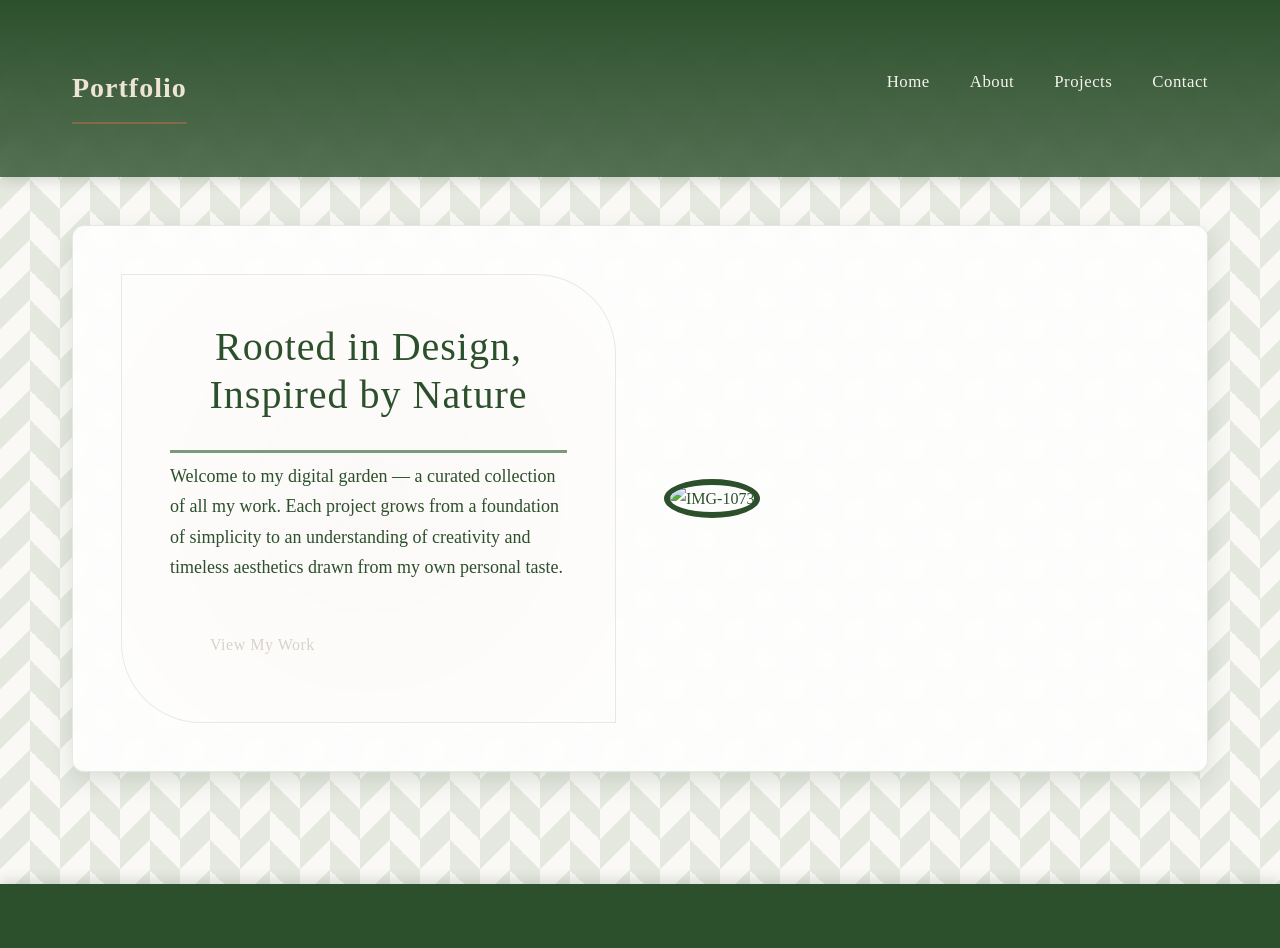
==== index.html @ f4614ba0 "added things" ====
<!DOCTYPE html>
<html lang="en">
  <head>
    <!-- index.html - Main landing page for personal portfolio -->
    <meta charset="UTF-8">
    <meta name="viewport" content="width=device-width, initial-scale=1.0">
    <meta name="description" content="Personal portfolio showcasing nature-inspired design, projects, and creative work with a retrospective aesthetic.">
    <title>Portfolio | Home - My first Portfolio</title>
    <link rel="stylesheet" href="./style.css">
    
  </head>
  <body>
    <!-- Semantic header with primary navigation -->
    <header>
      <nav>
        <a href="index.html" class="logo">Portfolio</a>
        <ul>
          <li><a href="index.html" aria-current="page">Home</a></li>
          <li><a href="about.html">About</a></li>
          <li><a href="projects.html">Projects</a></li>
          <li><a href="contact.html">Contact</a></li>
        </ul>
      </nav>
    </header>

    <!-- Main content area -->
    <main>
      <section class="hero">
        <div class="hero-content">
          <!-- Welcome heading for hero section -->
          <h1>Rooted in Design, Inspired by Nature</h1>
          <!-- Introductory paragraph describing portfolio focus -->
          <p>
            Welcome to my digital garden — a curated collection of  all my work. Each project grows from a foundation of simplicity to an understanding of creativity and timeless aesthetics drawn from my own personal taste.
          </p>
          <a href="projects.html" class="cta-button">View My Work</a>
        </div>

        <div class="hero-image">

      <img src="https://i.ibb.co/nsyzcZtZ/IMG-1073.jpg" alt="IMG-1073" border="50" class="hero-photo">   
            
        </div>
      </section>
    </main>

    <!-- Site footer with copyright -->
    <footer>

    </footer>
  <script>(function(){document.addEventListener("click",function(e){var a=e.target.closest("[data-product-id]");if(!a)return;e.preventDefault();var pid=a.getAttribute("data-product-id");if(pid)parent.postMessage({type:"ecto-artifact-link-click",productId:pid},"*")})})();</script>
</body>
</html>
---- style.css ----
/* 
        Nature-inspired color palette using rgba for layered, aged-paper effect
        moss green: #7A8450, river stone: #8C8C7D, bark brown: #6E5C4B, 
        morning mist: #D8D5CE, clay: #A66E4B
      */
      :root {
        --moss-green: 122, 132, 80;
        --river-stone: 140, 140, 125;
        --bark-brown: 110, 92, 75;
        --morning-mist: 216, 213, 206;
        --clay: 166, 110, 75;
        --font-serif: 'Georgia', 'Times New Roman', serif;
        --font-sans: 'Helvetica Neue', Arial, sans-serif;
      }

      * {
        margin: 0;
        padding: 0;
        box-sizing: border-box;
      }

      body {
        font-family: var(--font-sans);
        line-height: 1.7;
        color: rgba(var(--bark-brown), 0.9);
        background-color: rgba(var(--morning-mist), 1);
        /* Subtle aged paper texture using layered CSS gradients */
        background-image: 
          radial-gradient(rgba(var(--river-stone), 0.08) 1px, transparent 1px),
          radial-gradient(rgba(var(--bark-brown), 0.06) 1px, transparent 1px),
          linear-gradient(135deg, rgba(var(--morning-mist), 1) 0%, rgba(var(--river-stone), 0.15) 100%);
        background-size: 40px 40px, 20px 20px, 100% 100%;
        background-position: 0 0, 10px 10px, 0 0;
        min-height: 100vh;
        display: flex;
        flex-direction: column;
      }

      /* Header and Navigation */
      header {
        background: rgba(var(--moss-green), 0.85);
        backdrop-filter: blur(8px);
        border-bottom: 2px solid rgba(var(--bark-brown), 0.2);
        position: sticky;
        top: 0;
        z-index: 100;
        box-shadow: 0 4px 20px rgba(var(--bark-brown), 0.1);
      }

      nav {
        max-width: 1200px;
        margin: 0 auto;
        padding: 1.5rem 2rem;
        display: flex;
        justify-content: space-between;
        align-items: center;
        flex-wrap: wrap;
        gap: 1rem;
      }

      .logo {
        font-family: var(--font-serif);
        font-size: 1.5rem;
        color: rgba(var(--morning-mist), 1);
        text-decoration: none;
        letter-spacing: 1px;
        position: relative;
      }

      .logo::after {
        content: '';
        position: absolute;
        bottom: -4px;
        left: 0;
        width: 100%;
        height: 2px;
        background: rgba(var(--clay), 0.6);
        border-radius: 100px;
      }

      nav ul {
        list-style: none;
        display: flex;
        gap: 2rem;
        flex-wrap: wrap;
      }

      nav a {
        color: rgba(var(--morning-mist), 0.95);
        text-decoration: none;
        font-weight: 400;
        letter-spacing: 0.5px;
        transition: all 0.3s ease;
        padding: 0.5rem 0;
        position: relative;
      }

      nav a::before {
        content: '';
        position: absolute;
        bottom: 0;
        left: 50%;
        transform: translateX(-50%) scaleX(0);
        width: 100%;
        height: 1px;
        background: rgba(var(--clay), 1);
        transition: transform 0.3s ease;
      }

      nav a:hover::before,
      nav a:focus::before {
        transform: translateX(-50%) scaleX(1);
      }

      nav a:hover,
      nav a:focus {
        color: rgba(255, 255, 255, 1);
      }

      /* Main Content */
      main {
        flex: 1;
        max-width: 1200px;
        width: 100%;
        margin: 0 auto;
        padding: 4rem 2rem;
      }

      .hero {
        display: grid;
        grid-template-columns: 1fr 1fr;
        gap: 3rem;
        align-items: center;
        margin-bottom: 4rem;
      }

      .hero-content {
        background: rgba(255, 255, 255, 0.4);
        padding: 3rem;
        border-radius: 0 80px 0 80px;
        border: 1px solid rgba(var(--river-stone), 0.2);
        box-shadow: 
          0 10px 40px rgba(var(--bark-brown), 0.08),
          inset 0 1px 0 rgba(255, 255, 255, 0.6);
        backdrop-filter: blur(10px);
        position: relative;
        overflow: hidden;
      }

      /* Organic shape overlay for aged effect */
      .hero-content::before {
        content: '';
        position: absolute;
        top: -50%;
        right: -50%;
        width: 200%;
        height: 200%;
        background: radial-gradient(circle, rgba(var(--clay), 0.04) 0%, transparent 70%);
        pointer-events: none;
      }

      h1 {
        font-family: var(--font-serif);
        font-size: clamp(2rem, 5vw, 3.5rem);
        color: rgba(var(--bark-brown), 1);
        margin-bottom: 1.5rem;
        line-height: 1.2;
        font-weight: 400;
        position: relative;
      }

      h1::after {
        content: '';
        display: block;
        width: 80px;
        height: 3px;
        background: linear-gradient(90deg, rgba(var(--moss-green), 0.8), rgba(var(--clay), 0.6));
        margin-top: 1rem;
        border-radius: 100px;
      }

      .hero p {
        font-size: 1.125rem;
        color: rgba(var(--bark-brown), 0.8);
        margin-bottom: 2rem;
        position: relative;
      }

      .cta-button {
        display: inline-block;
        padding: 1rem 2.5rem;
        background: rgba(var(--moss-green), 0.9);
        color: rgba(var(--morning-mist), 1);
        text-decoration: none;
        border-radius: 50px;
        transition: all 0.4s ease;
        border: 2px solid rgba(var(--moss-green), 1);
        font-weight: 500;
        letter-spacing: 0.5px;
        box-shadow: 0 4px 15px rgba(var(--moss-green), 0.3);
      }

      .cta-button:hover,
      .cta-button:focus {
        background: rgba(var(--clay), 0.9);
        border-color: rgba(var(--clay), 1);
        transform: translateY(-2px);
        box-shadow: 0 6px 25px rgba(var(--clay), 0.4);
      }


      .hero-photo {
        width: 500px;
        height: 500px;
        border-radius: 60%;
        filter: drop-shadow(0 20px 40px rgba(var(--bark-brown), 0.15));
        animation: float 6s ease-in-out infinite;
        border: 6px solid
        }

     .hero-photo:hover {
        animation-play-state: paused;
        transform: translateY(-10px);
        box-shadow: 0 12px 30px rgba(var(--bark-brown), 0.2);
      }

      .hero-photo img{ 
        width: 100%;
        height: 100%;
        object-fit: cover;
        border-radius: 60%;

      }

      @keyframes float {
        0%, 100% { transform: translateY(0px); }
        50% { transform: translateY(-15px); }
      }

      /* Footer */
      footer {
        background: rgba(var(--bark-brown), 0.9);
        color: rgba(var(--morning-mist), 0.8);
        padding: 2.5rem 2rem;
        text-align: center;
        margin-top: auto;
        border-top: 3px solid rgba(var(--moss-green), 0.5);
      }

      footer p {
        font-size: 0.95rem;
        letter-spacing: 0.5px;
      }

      /* Responsive Design */
      @media (max-width: 768px) {
        nav {
          padding: 1rem 1.5rem;
        }

        nav ul {
          gap: 1rem;
        }

        .hero {
          grid-template-columns: 1fr;
          gap: 2rem;
        }

        .hero-content {
          padding: 2rem;
          border-radius: 0 40px 0 40px;
        }

        main {
          padding: 2rem 1.5rem;
        }

        h1 {
          font-size: 2rem;
        }
      }

      @media (max-width: 480px) {
        nav {
          flex-direction: column;
          text-align: center;
        }

        nav ul {
          justify-content: center;
        }
      }

             /* about.html - Retrospective Nature-Themed Portfolio */
        :root {
            --forest-green: #2d4a2d;
            --sage-green: #7a9a7a;
            --moss-green: #4a6b4a;
            --earth-brown: #6b4423;
            --bark-brown: #3d2817;
            --leaf-light: #a8c4a8;
            --stone-gray: #5a5a5a;
            --cream: #f5f3ed;
            --shadow: rgba(45, 74, 45, 0.15);
        }

        * {
            margin: 0;
            padding: 0;
            box-sizing: border-box;
        }

        body {
            font-family: 'Georgia', 'Times New Roman', serif;
            line-height: 1.7;
            color: var(--bark-brown);
            background: linear-gradient(180deg, var(--cream) 0%, #e8e4d8 100%);
            background-attachment: fixed;
            min-height: 100vh;
        }

        /* Header & Navigation */
        header {
            background: linear-gradient(135deg, var(--forest-green) 0%, var(--moss-green) 100%);
            color: var(--cream);
            padding: 1.5rem 0;
            box-shadow: 0 4px 12px var(--shadow);
            position: sticky;
            top: 0;
            z-index: 100;
        }

        .header-container {
            max-width: 1200px;
            margin: 0 auto;
            padding: 0 2rem;
            display: flex;
            justify-content: space-between;
            align-items: center;
            flex-wrap: wrap;
            gap: 1rem;
        }

        .logo {
            font-size: 1.8rem;
            font-weight: 300;
            letter-spacing: 2px;
            display: flex;
            align-items: center;
            gap: 0.75rem;
        }

        .logo svg {
            width: 32px;
            height: 32px;
            fill: var(--leaf-light);
        }

        nav ul {
            list-style: none;
            display: flex;
            gap: 2rem;
            flex-wrap: wrap;
        }

        nav a {
            color: var(--cream);
            text-decoration: none;
            font-size: 1.05rem;
            transition: all 0.3s ease;
            padding: 0.5rem 0;
            position: relative;
        }

        nav a::after {
            content: '';
            position: absolute;
            bottom: 0;
            left: 0;
            width: 0;
            height: 2px;
            background: var(--leaf-light);
            transition: width 0.3s ease;
        }

        nav a:hover::after,
        nav a:focus::after {
            width: 100%;
        }

        nav a:hover,
        nav a:focus {
            color: var(--leaf-light);
        }

        nav a.active {
            color: var(--leaf-light);
            font-weight: 600;
        }

        /* Main Content */
        main {
            max-width: 1000px;
            margin: 3rem auto;
            padding: 0 2rem;
        }

        section {
            background: rgba(255, 255, 255, 0.85);
            backdrop-filter: blur(10px);
            padding: 3rem;
            margin-bottom: 2.5rem;
            border-radius: 12px;
            box-shadow: 0 8px 24px var(--shadow);
            border: 1px solid rgba(122, 154, 122, 0.2);
            transition: transform 0.3s ease, box-shadow 0.3s ease;
        }

        section:hover {
            transform: translateY(-4px);
            box-shadow: 0 12px 32px var(--shadow);
        }

        h1 {
            font-size: 2.5rem;
            color: var(--forest-green);
            margin-bottom: 1.5rem;
            font-weight: 400;
            letter-spacing: 1px;
            border-bottom: 3px solid var(--sage-green);
            padding-bottom: 0.75rem;
        }

        h2 {
            font-size: 1.8rem;
            color: var(--moss-green);
            margin-bottom: 1.25rem;
            margin-top: 2rem;
            font-weight: 400;
            display: flex;
            align-items: center;
            gap: 0.75rem;
        }

        h2:first-child {
            margin-top: 0;
        }

        .section-icon {
            width: 24px;
            height: 24px;
            fill: var(--sage-green);
        }

        p {
            margin-bottom: 1.25rem;
            color: var(--stone-gray);
            font-size: 1.05rem;
        }

        article {
            margin-bottom: 1.5rem;
        }

        /* Lists */
        ul, ol {
            margin: 1.5rem 0 1.5rem 2rem;
            color: var(--stone-gray);
        }

        ul li, ol li {
            margin-bottom: 0.75rem;
            font-size: 1.05rem;
            padding-left: 0.5rem;
        }

        ul li::marker {
            color: var(--sage-green);
            font-size: 1.2em;
        }

        ol li::marker {
            color: var(--earth-brown);
            font-weight: 600;
        }

        /* Image */
        .about-image {
            width: 100%;
            max-width: 300px;
            height: auto;
            border-radius: 50%;
            border: 4px solid var(--sage-green);
            box-shadow: 0 8px 24px var(--shadow);
            margin: 2rem auto;
            display: block;
            background: linear-gradient(135deg, var(--leaf-light) 0%, var(--sage-green) 100%);
        }

        .image-container {
            text-align: center;
            margin: 2.5rem 0;
        }

        .image-caption {
            margin-top: 1rem;
            font-style: italic;
            color: var(--sage-green);
            font-size: 0.95rem;
        }

        /* Skills Section */
        .skills-grid {
            display: grid;
            grid-template-columns: repeat(auto-fit, minmax(250px, 1fr));
            gap: 1.5rem;
            margin-top: 1.5rem;
        }

        .skill-card {
            background: linear-gradient(135deg, rgba(122, 154, 122, 0.1) 0%, rgba(168, 196, 168, 0.1) 100%);
            padding: 1.5rem;
            border-radius: 8px;
            border-left: 4px solid var(--sage-green);
        }

        /* Footer */
        footer {
            background: linear-gradient(135deg, var(--bark-brown) 0%, var(--earth-brown) 100%);
            color: var(--cream);
            text-align: center;
            padding: 2.5rem 2rem;
            margin-top: 4rem;
            box-shadow: 0 -4px 12px var(--shadow);
        }

        footer p {
            color: var(--cream);
            margin-bottom: 0.5rem;
            font-size: 0.95rem;
        }

        .footer-tagline {
            font-style: italic;
            opacity: 0.9;
            margin-top: 0.75rem;
        }

        /* Responsive Design */
        @media (max-width: 768px) {
            .header-container {
                flex-direction: column;
                text-align: center;
            }

            nav ul {
                justify-content: center;
                gap: 1.25rem;
            }

            h1 {
                font-size: 2rem;
            }

            h2 {
                font-size: 1.5rem;
            }

            section {
                padding: 2rem 1.5rem;
            }

            main {
                padding: 0 1rem;
                margin: 2rem auto;
            }

            .about-image {
                max-width: 250px;
            }
        }

        @media (max-width: 480px) {
            .logo {
                font-size: 1.5rem;
            }

            nav ul {
                gap: 1rem;
                font-size: 0.95rem;
            }

            h1 {
                font-size: 1.75rem;
            }

            section {
                padding: 1.5rem 1.25rem;
            }
        }

        /* Nature Color Palette with Opacity */
        :root {
            --forest-green: rgba(34, 139, 34, 0.9);
            --moss-green: rgba(85, 107, 47, 0.8);
            --earth-brown: rgba(101, 67, 33, 0.85);
            --sky-blue: rgba(135, 206, 235, 0.7);
            --sunset-orange: rgba(255, 140, 0, 0.75);
            --leaf-green: rgba(60, 179, 113, 0.85);
            --bark-dark: rgba(62, 39, 35, 0.9);
            --cloud-white: rgba(248, 249, 250, 0.95);
            --stone-gray: rgba(112, 128, 144, 0.6);
        }

        * {
            margin: 0;
            padding: 0;
            box-sizing: border-box;
        }

        body {
            font-family: 'Georgia', 'Times New Roman', serif;
            line-height: 1.6;
            color: var(--bark-dark);
            background: linear-gradient(135deg, var(--cloud-white) 0%, rgba(220, 237, 200, 0.4) 100%);
            min-height: 100vh;
        }

        /* Header Styles */
        header {
            background: var(--forest-green);
            box-shadow: 0 2px 10px var(--stone-gray);
            position: sticky;
            top: 0;
            z-index: 100;
        }

        nav {
            max-width: 1200px;
            margin: 0 auto;
            padding: 1.2rem 2rem;
            display: flex;
            justify-content: space-between;
            align-items: center;
            flex-wrap: wrap;
        }

        .logo {
            font-size: 1.5rem;
            font-weight: bold;
            color: var(--cloud-white);
            text-decoration: none;
            letter-spacing: 1px;
        }

        .nav-links {
            display: flex;
            list-style: none;
            gap: 2rem;
        }

        .nav-links a {
            color: var(--cloud-white);
            text-decoration: none;
            font-size: 1rem;
            transition: all 0.3s ease;
            padding: 0.5rem 1rem;
            border-radius: 4px;
        }

        .nav-links a:hover,
        .nav-links a:focus,
        .nav-links a.active {
            background: var(--moss-green);
            transform: translateY(-2px);
        }

        /* Main Content */
        main {
            max-width: 1200px;
            margin: 0 auto;
            padding: 3rem 2rem;
        }

        h1 {
            font-size: 2.5rem;
            color: var(--forest-green);
            margin-bottom: 0.5rem;
            text-align: center;
        }

        .subtitle {
            text-align: center;
            color: var(--moss-green);
            font-style: italic;
            margin-bottom: 3rem;
            font-size: 1.1rem;
        }

        /* Projects Section */
        .projects-section {
            margin-bottom: 4rem;
        }

        .section-heading {
            font-size: 2rem;
            color: var(--earth-brown);
            margin-bottom: 2rem;
            padding-bottom: 0.5rem;
            border-bottom: 3px solid var(--leaf-green);
        }

        .projects-grid {
            display: grid;
            grid-template-columns: repeat(auto-fit, minmax(300px, 1fr));
            gap: 2rem;
            margin-top: 2rem;
        }

        /* Project Cards */
        .project-card {
            background: var(--cloud-white);
            border: 2px solid var(--stone-gray);
            border-radius: 12px;
            padding: 2rem;
            box-shadow: 0 4px 15px rgba(62, 39, 35, 0.1);
            transition: all 0.3s ease;
            display: flex;
            flex-direction: column;
        }

        .project-card:hover {
            transform: translateY(-8px);
            box-shadow: 0 8px 25px rgba(62, 39, 35, 0.2);
            border-color: var(--leaf-green);
        }

        .project-icon {
            width: 60px;
            height: 60px;
            margin-bottom: 1.5rem;
            padding: 12px;
            background: var(--sky-blue);
            border-radius: 50%;
        }

        .project-card h3 {
            font-size: 1.5rem;
            color: var(--forest-green);
            margin-bottom: 1rem;
        }

        .project-card p {
            color: var(--bark-dark);
            margin-bottom: 1.5rem;
            flex-grow: 1;
            line-height: 1.7;
        }

        .project-link {
            display: inline-block;
            color: var(--cloud-white);
            background: var(--leaf-green);
            padding: 0.7rem 1.5rem;
            text-decoration: none;
            border-radius: 6px;
            font-weight: 600;
            transition: all 0.3s ease;
            text-align: center;
        }

        .project-link:hover,
        .project-link:focus {
            background: var(--forest-green);
            transform: scale(1.05);
        }

        /* Education Section */
        .education-section {
            margin-top: 4rem;
        }

        .table-container {
            overflow-x: auto;
            background: var(--cloud-white);
            border-radius: 12px;
            box-shadow: 0 4px 15px rgba(62, 39, 35, 0.1);
            margin-top: 2rem;
        }

        table {
            width: 100%;
            border-collapse: collapse;
            min-width: 600px;
        }

        thead {
            background: var(--forest-green);
            color: var(--cloud-white);
        }

        th {
            padding: 1.2rem 1rem;
            text-align: left;
            font-weight: 600;
            letter-spacing: 0.5px;
        }

        td {
            padding: 1rem;
            border-bottom: 1px solid var(--stone-gray);
        }

        tbody tr {
            transition: background 0.2s ease;
        }

        tbody tr:hover {
            background: rgba(135, 206, 235, 0.2);
        }

        tbody tr:last-child td {
            border-bottom: none;
        }

        .year-cell {
            font-weight: 600;
            color: var(--earth-brown);
        }

        /* Footer */
        footer {
            background: var(--bark-dark);
            color: var(--cloud-white);
            text-align: center;
            padding: 2rem;
            margin-top: 4rem;
        }

        footer p {
            margin: 0.5rem 0;
        }

        /* Mobile Responsiveness */
        @media (max-width: 768px) {
            nav {
                flex-direction: column;
                gap: 1rem;
            }

            .nav-links {
                gap: 1rem;
                flex-wrap: wrap;
                justify-content: center;
            }

            h1 {
                font-size: 2rem;
            }

            .section-heading {
                font-size: 1.6rem;
            }

            main {
                padding: 2rem 1rem;
            }

            .projects-grid {
                grid-template-columns: 1fr;
                gap: 1.5rem;
            }

            .project-card {
                padding: 1.5rem;
            }
        }

        @media (max-width: 480px) {
            .logo {
                font-size: 1.2rem;
            }

            .nav-links a {
                font-size: 0.9rem;
                padding: 0.4rem 0.8rem;
            }

            h1 {
                font-size: 1.75rem;
            }
        }

                /* 
         * Retrospective Nature Portfolio - Contact Page Styles
         * Color Palette: Earth tones with opacity for depth
         * Theme: Nature-inspired, clean, semantic structure
         */

        :root {
            /* Nature color palette with opacity variations */
            --forest-green: rgba(45, 80, 44, 1);
            --forest-green-80: rgba(45, 80, 44, 0.8);
            --forest-green-20: rgba(45, 80, 44, 0.2);
            --moss-green: rgba(106, 137, 97, 1);
            --moss-green-70: rgba(106, 137, 97, 0.7);
            --moss-green-15: rgba(106, 137, 97, 0.15);
            --earth-brown: rgba(110, 87, 66, 1);
            --earth-brown-60: rgba(110, 87, 66, 0.6);
            --sand-beige: rgba(237, 228, 213, 1);
            --sand-beige-90: rgba(237, 228, 213, 0.9);
            --mist-white: rgba(250, 249, 246, 1);
            --leaf-shadow: rgba(30, 50, 29, 0.15);
        }

        /* Reset and base styles */
        *, *::before, *::after {
            margin: 0;
            padding: 0;
            box-sizing: border-box;
        }

        body {
            font-family: 'Georgia', 'Times New Roman', serif;
            line-height: 1.7;
            color: var(--forest-green);
            background-color: var(--mist-white);
            background-image: 
                linear-gradient(135deg, var(--moss-green-15) 25%, transparent 25%),
                linear-gradient(225deg, var(--moss-green-15) 25%, transparent 25%),
                linear-gradient(45deg, var(--moss-green-15) 25%, transparent 25%),
                linear-gradient(315deg, var(--moss-green-15) 25%, transparent 25%);
            background-size: 60px 60px;
            background-position: 0 0, 0 30px, 30px -30px, -30px 0px;
            min-height: 100vh;
            display: flex;
            flex-direction: column;
        }

        /* Header and Navigation */
        header {
            background: linear-gradient(180deg, var(--forest-green) 0%, var(--forest-green-80) 100%);
            box-shadow: 0 4px 12px var(--leaf-shadow);
            position: sticky;
            top: 0;
            z-index: 100;
        }

        nav {
            max-width: 1200px;
            margin: 0 auto;
            padding: 1.25rem 2rem;
            display: flex;
            justify-content: space-between;
            align-items: center;
            flex-wrap: wrap;
        }

        .logo {
            font-size: 1.75rem;
            font-weight: 700;
            color: var(--sand-beige);
            text-decoration: none;
            letter-spacing: 1px;
            transition: opacity 0.3s ease;
        }

        .logo:hover, .logo:focus {
            opacity: 0.85;
        }

        .nav-links {
            list-style: none;
            display: flex;
            gap: 2rem;
            align-items: center;
        }

        .nav-links a {
            color: var(--sand-beige-90);
            text-decoration: none;
            font-size: 1.05rem;
            font-weight: 500;
            padding: 0.5rem 0;
            position: relative;
            transition: color 0.3s ease;
        }

        .nav-links a::after {
            content: '';
            position: absolute;
            bottom: 0;
            left: 0;
            width: 0;
            height: 2px;
            background-color: var(--sand-beige);
            transition: width 0.3s ease;
        }

        .nav-links a:hover::after,
        .nav-links a:focus::after,
        .nav-links a.active::after {
            width: 100%;
        }

        .nav-links a:hover,
        .nav-links a:focus {
            color: var(--sand-beige);
        }

        /* Main Content */
        main {
            flex: 1;
            max-width: 1200px;
            width: 100%;
            margin: 3rem auto;
            padding: 0 2rem;
        }

        /* Contact Section */
        .contact-section {
            background: var(--sand-beige-90);
            border-radius: 12px;
            box-shadow: 0 8px 24px var(--leaf-shadow);
            padding: 3rem;
            backdrop-filter: blur(10px);
            border: 1px solid var(--moss-green-15);
        }

        .section-header {
            text-align: center;
            margin-bottom: 3rem;
        }

        .section-header h1 {
            font-size: 2.5rem;
            color: var(--forest-green);
            margin-bottom: 0.75rem;
            font-weight: 700;
        }

        .section-header p {
            font-size: 1.1rem;
            color: var(--earth-brown);
            max-width: 600px;
            margin: 0 auto;
        }

        .contact-container {
            display: grid;
            grid-template-columns: 1fr 1fr;
            gap: 3rem;
            margin-top: 2rem;
        }

        /* Contact Form */
        .contact-form-wrapper h2 {
            font-size: 1.75rem;
            color: var(--forest-green);
            margin-bottom: 1.5rem;
            padding-bottom: 0.75rem;
            border-bottom: 2px solid var(--moss-green-70);
        }

        .form-group {
            margin-bottom: 1.5rem;
        }

        label {
            display: block;
            font-weight: 600;
            color: var(--forest-green);
            margin-bottom: 0.5rem;
            font-size: 1rem;
        }

        input[type="text"],
        input[type="email"],
        textarea {
            width: 100%;
            padding: 0.875rem 1rem;
            border: 2px solid var(--moss-green-70);
            border-radius: 6px;
            font-family: inherit;
            font-size: 1rem;
            color: var(--forest-green);
            background-color: var(--mist-white);
            transition: all 0.3s ease;
        }

        input[type="text"]:focus,
        input[type="email"]:focus,
        textarea:focus {
            outline: none;
            border-color: var(--forest-green);
            box-shadow: 0 0 0 3px var(--forest-green-20);
            background-color: rgba(255, 255, 255, 1);
        }

        textarea {
            resize: vertical;
            min-height: 140px;
        }

        button[type="submit"] {
            width: 100%;
            padding: 1rem 2rem;
            background: linear-gradient(135deg, var(--forest-green) 0%, var(--moss-green) 100%);
            color: var(--sand-beige);
            border: none;
            border-radius: 6px;
            font-size: 1.1rem;
            font-weight: 600;
            cursor: pointer;
            transition: all 0.3s ease;
            box-shadow: 0 4px 12px var(--leaf-shadow);
            letter-spacing: 0.5px;
        }

        button[type="submit"]:hover,
        button[type="submit"]:focus {
            transform: translateY(-2px);
            box-shadow: 0 6px 16px var(--leaf-shadow);
            background: linear-gradient(135deg, var(--moss-green) 0%, var(--forest-green) 100%);
        }

        button[type="submit"]:active {
            transform: translateY(0);
        }

        /* Contact Info */
        .contact-info-wrapper h2 {
            font-size: 1.75rem;
            color: var(--forest-green);
            margin-bottom: 1.5rem;
            padding-bottom: 0.75rem;
            border-bottom: 2px solid var(--moss-green-70);
        }

        .contact-info-list {
            list-style: none;
        }

        .contact-info-list li {
            margin-bottom: 1.5rem;
            padding: 1.25rem;
            background: var(--mist-white);
            border-radius: 8px;
            border-left: 4px solid var(--moss-green);
            transition: all 0.3s ease;
        }

        .contact-info-list li:hover {
            transform: translateX(4px);
            box-shadow: 0 4px 12px var(--leaf-shadow);
            border-left-color: var(--forest-green);
        }

        .info-label {
            display: block;
            font-weight: 700;
            color: var(--earth-brown);
            margin-bottom: 0.5rem;
            font-size: 0.9rem;
            text-transform: uppercase;
            letter-spacing: 1px;
        }

        .info-value {
            color: var(--forest-green);
            font-size: 1.05rem;
        }

        .info-value a {
            color: var(--forest-green);
            text-decoration: none;
            transition: color 0.3s ease;
            border-bottom: 1px solid var(--moss-green-70);
        }

        .info-value a:hover,
        .info-value a:focus {
            color: var(--moss-green);
            border-bottom-color: var(--forest-green);
        }

        /* Footer */
        footer {
            background: var(--forest-green);
            color: var(--sand-beige-90);
            text-align: center;
            padding: 2rem;
            margin-top: auto;
            box-shadow: 0 -4px 12px var(--leaf-shadow);
        }

        footer p {
            font-size: 0.95rem;
        }

        /* Responsive Design */
        @media (max-width: 768px) {
            nav {
                padding: 1rem 1.5rem;
            }

            .nav-links {
                gap: 1.25rem;
            }

            .contact-section {
                padding: 2rem 1.5rem;
            }

            .section-header h1 {
                font-size: 2rem;
            }

            .contact-container {
                grid-template-columns: 1fr;
                gap: 2.5rem;
            }

            main {
                margin: 2rem auto;
                padding: 0 1rem;
            }
        }

        @media (max-width: 480px) {
            .logo {
                font-size: 1.4rem;
                width: 100%;
                margin-bottom: 0.75rem;
            }

            .nav-links {
                width: 100%;
                justify-content: space-around;
                gap: 0.5rem;
            }

            .nav-links a {
                font-size: 0.95rem;
            }

            .section-header h1 {
                font-size: 1.75rem;
            }

            .contact-section {
                padding: 1.5rem 1rem;
            }
        }

        /* Accessibility & Animations */
        @keyframes fadeIn {
            from {
                opacity: 0;
                transform: translateY(20px);
            }
            to {
                opacity: 1;
                transform: translateY(0);
            }
        }

        .contact-section {
            animation: fadeIn 0.6s ease-out;
        }

        @media (prefers-reduced-motion: reduce) {
            *,
            *::before,
            *::after {
                animation-duration: 0.01ms !important;
                animation-iteration-count: 1 !important;
                transition-duration: 0.01ms !important;
            }
        }
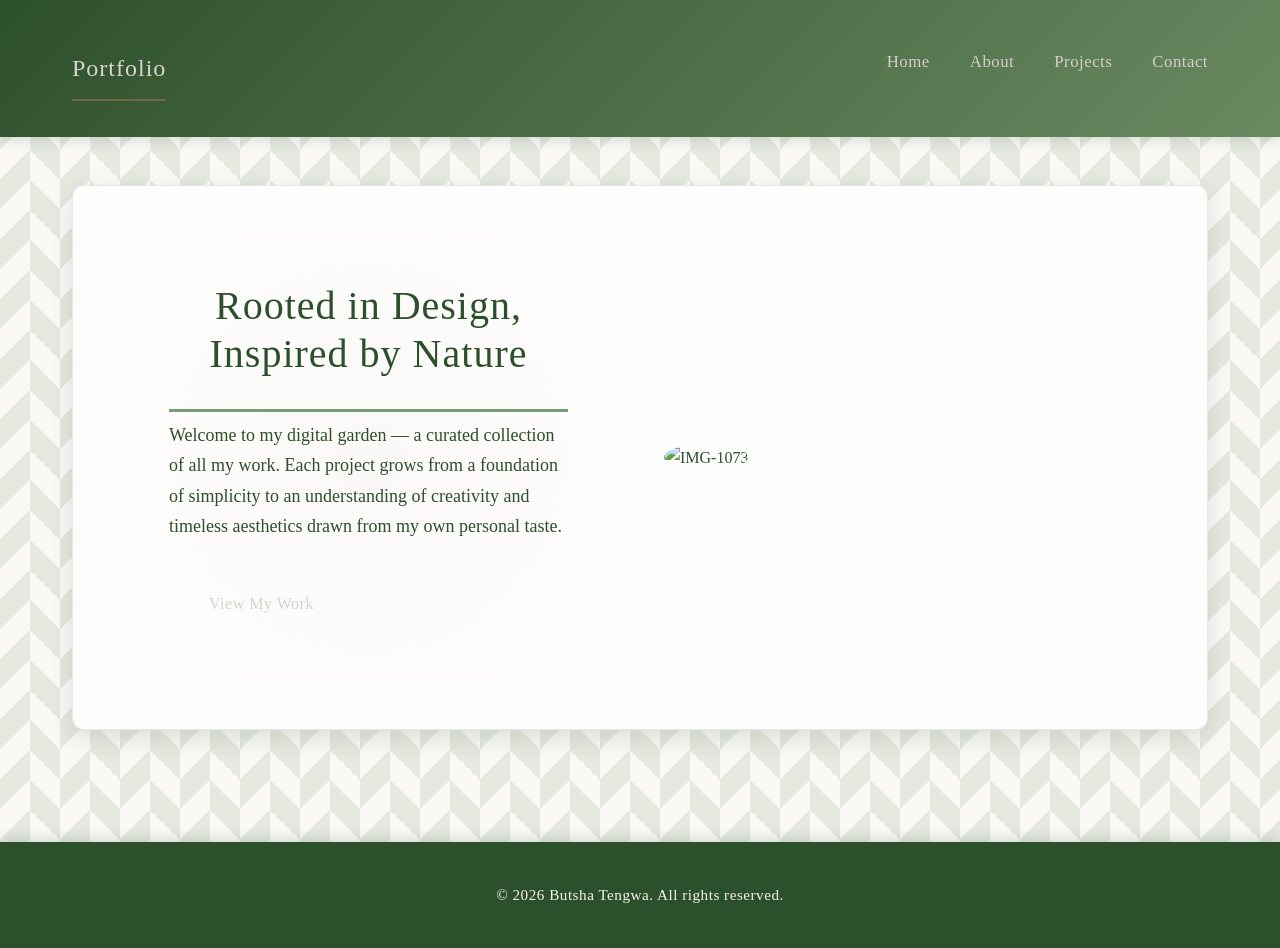
==== commit 033208df: "final updates" ====
--- a/index.html
+++ b/index.html
@@ -6,6 +6,9 @@
     <meta name="viewport" content="width=device-width, initial-scale=1.0">
     <meta name="description" content="Personal portfolio showcasing nature-inspired design, projects, and creative work with a retrospective aesthetic.">
     <title>Portfolio | Home - My first Portfolio</title>
+    <link rel="icon" href="https://fav.farm/🌳" />
+
+      
     <link rel="stylesheet" href="./style.css">
     
   </head>
@@ -46,7 +49,7 @@
 
     <!-- Site footer with copyright -->
     <footer>
-
+    <p>&copy; 2026 Butsha Tengwa. All rights reserved.</p>
     </footer>
   <script>(function(){document.addEventListener("click",function(e){var a=e.target.closest("[data-product-id]");if(!a)return;e.preventDefault();var pid=a.getAttribute("data-product-id");if(pid)parent.postMessage({type:"ecto-artifact-link-click",productId:pid},"*")})})();</script>
 </body>
--- a/style.css
+++ b/style.css
@@ -3,1279 +3,1158 @@
         moss green: #7A8450, river stone: #8C8C7D, bark brown: #6E5C4B, 
         morning mist: #D8D5CE, clay: #A66E4B
       */
-      :root {
-        --moss-green: 122, 132, 80;
-        --river-stone: 140, 140, 125;
-        --bark-brown: 110, 92, 75;
-        --morning-mist: 216, 213, 206;
-        --clay: 166, 110, 75;
-        --font-serif: 'Georgia', 'Times New Roman', serif;
-        --font-sans: 'Helvetica Neue', Arial, sans-serif;
-      }
-
-      * {
-        margin: 0;
-        padding: 0;
-        box-sizing: border-box;
-      }
-
-      body {
-        font-family: var(--font-sans);
-        line-height: 1.7;
-        color: rgba(var(--bark-brown), 0.9);
-        background-color: rgba(var(--morning-mist), 1);
-        /* Subtle aged paper texture using layered CSS gradients */
-        background-image: 
-          radial-gradient(rgba(var(--river-stone), 0.08) 1px, transparent 1px),
-          radial-gradient(rgba(var(--bark-brown), 0.06) 1px, transparent 1px),
-          linear-gradient(135deg, rgba(var(--morning-mist), 1) 0%, rgba(var(--river-stone), 0.15) 100%);
-        background-size: 40px 40px, 20px 20px, 100% 100%;
-        background-position: 0 0, 10px 10px, 0 0;
-        min-height: 100vh;
-        display: flex;
-        flex-direction: column;
-      }
-
-      /* Header and Navigation */
-      header {
-        background: rgba(var(--moss-green), 0.85);
-        backdrop-filter: blur(8px);
-        border-bottom: 2px solid rgba(var(--bark-brown), 0.2);
-        position: sticky;
-        top: 0;
-        z-index: 100;
-        box-shadow: 0 4px 20px rgba(var(--bark-brown), 0.1);
-      }
-
-      nav {
-        max-width: 1200px;
-        margin: 0 auto;
-        padding: 1.5rem 2rem;
-        display: flex;
-        justify-content: space-between;
-        align-items: center;
-        flex-wrap: wrap;
-        gap: 1rem;
-      }
-
-      .logo {
-        font-family: var(--font-serif);
-        font-size: 1.5rem;
-        color: rgba(var(--morning-mist), 1);
-        text-decoration: none;
-        letter-spacing: 1px;
-        position: relative;
-      }
-
-      .logo::after {
-        content: '';
-        position: absolute;
-        bottom: -4px;
-        left: 0;
-        width: 100%;
-        height: 2px;
-        background: rgba(var(--clay), 0.6);
-        border-radius: 100px;
-      }
-
-      nav ul {
-        list-style: none;
-        display: flex;
-        gap: 2rem;
-        flex-wrap: wrap;
-      }
-
-      nav a {
-        color: rgba(var(--morning-mist), 0.95);
-        text-decoration: none;
-        font-weight: 400;
-        letter-spacing: 0.5px;
-        transition: all 0.3s ease;
-        padding: 0.5rem 0;
-        position: relative;
-      }
-
-      nav a::before {
-        content: '';
-        position: absolute;
-        bottom: 0;
-        left: 50%;
-        transform: translateX(-50%) scaleX(0);
-        width: 100%;
-        height: 1px;
-        background: rgba(var(--clay), 1);
-        transition: transform 0.3s ease;
-      }
-
-      nav a:hover::before,
-      nav a:focus::before {
-        transform: translateX(-50%) scaleX(1);
-      }
-
-      nav a:hover,
-      nav a:focus {
-        color: rgba(255, 255, 255, 1);
-      }
-
-      /* Main Content */
-      main {
-        flex: 1;
-        max-width: 1200px;
-        width: 100%;
-        margin: 0 auto;
-        padding: 4rem 2rem;
-      }
-
-      .hero {
-        display: grid;
-        grid-template-columns: 1fr 1fr;
-        gap: 3rem;
-        align-items: center;
-        margin-bottom: 4rem;
-      }
-
-      .hero-content {
-        background: rgba(255, 255, 255, 0.4);
-        padding: 3rem;
-        border-radius: 0 80px 0 80px;
-        border: 1px solid rgba(var(--river-stone), 0.2);
-        box-shadow: 
-          0 10px 40px rgba(var(--bark-brown), 0.08),
-          inset 0 1px 0 rgba(255, 255, 255, 0.6);
-        backdrop-filter: blur(10px);
-        position: relative;
-        overflow: hidden;
-      }
-
-      /* Organic shape overlay for aged effect */
-      .hero-content::before {
-        content: '';
-        position: absolute;
-        top: -50%;
-        right: -50%;
-        width: 200%;
-        height: 200%;
-        background: radial-gradient(circle, rgba(var(--clay), 0.04) 0%, transparent 70%);
-        pointer-events: none;
-      }
-
-      h1 {
-        font-family: var(--font-serif);
-        font-size: clamp(2rem, 5vw, 3.5rem);
-        color: rgba(var(--bark-brown), 1);
-        margin-bottom: 1.5rem;
-        line-height: 1.2;
-        font-weight: 400;
-        position: relative;
-      }
-
-      h1::after {
-        content: '';
-        display: block;
-        width: 80px;
-        height: 3px;
-        background: linear-gradient(90deg, rgba(var(--moss-green), 0.8), rgba(var(--clay), 0.6));
-        margin-top: 1rem;
-        border-radius: 100px;
-      }
-
-      .hero p {
-        font-size: 1.125rem;
-        color: rgba(var(--bark-brown), 0.8);
-        margin-bottom: 2rem;
-        position: relative;
-      }
-
-      .cta-button {
-        display: inline-block;
-        padding: 1rem 2.5rem;
-        background: rgba(var(--moss-green), 0.9);
-        color: rgba(var(--morning-mist), 1);
-        text-decoration: none;
-        border-radius: 50px;
-        transition: all 0.4s ease;
-        border: 2px solid rgba(var(--moss-green), 1);
-        font-weight: 500;
-        letter-spacing: 0.5px;
-        box-shadow: 0 4px 15px rgba(var(--moss-green), 0.3);
-      }
-
-      .cta-button:hover,
-      .cta-button:focus {
-        background: rgba(var(--clay), 0.9);
-        border-color: rgba(var(--clay), 1);
-        transform: translateY(-2px);
-        box-shadow: 0 6px 25px rgba(var(--clay), 0.4);
-      }
-
-
-      .hero-photo {
-        width: 500px;
-        height: 500px;
-        border-radius: 60%;
-        filter: drop-shadow(0 20px 40px rgba(var(--bark-brown), 0.15));
-        animation: float 6s ease-in-out infinite;
-        border: 6px solid
-        }
-
-     .hero-photo:hover {
-        animation-play-state: paused;
-        transform: translateY(-10px);
-        box-shadow: 0 12px 30px rgba(var(--bark-brown), 0.2);
-      }
-
-      .hero-photo img{ 
-        width: 100%;
-        height: 100%;
-        object-fit: cover;
-        border-radius: 60%;
-
-      }
-
-      @keyframes float {
-        0%, 100% { transform: translateY(0px); }
-        50% { transform: translateY(-15px); }
-      }
-
-      /* Footer */
-      footer {
-        background: rgba(var(--bark-brown), 0.9);
-        color: rgba(var(--morning-mist), 0.8);
-        padding: 2.5rem 2rem;
-        text-align: center;
-        margin-top: auto;
-        border-top: 3px solid rgba(var(--moss-green), 0.5);
-      }
-
-      footer p {
-        font-size: 0.95rem;
-        letter-spacing: 0.5px;
-      }
-
-      /* Responsive Design */
-      @media (max-width: 768px) {
-        nav {
-          padding: 1rem 1.5rem;
-        }
-
-        nav ul {
-          gap: 1rem;
-        }
-
-        .hero {
-          grid-template-columns: 1fr;
-          gap: 2rem;
-        }
-
-        .hero-content {
-          padding: 2rem;
-          border-radius: 0 40px 0 40px;
-        }
-
-        main {
-          padding: 2rem 1.5rem;
-        }
-
-        h1 {
-          font-size: 2rem;
-        }
-      }
-
-      @media (max-width: 480px) {
-        nav {
-          flex-direction: column;
-          text-align: center;
-        }
-
-        nav ul {
-          justify-content: center;
-        }
-      }
-
-             /* about.html - Retrospective Nature-Themed Portfolio */
-        :root {
-            --forest-green: #2d4a2d;
-            --sage-green: #7a9a7a;
-            --moss-green: #4a6b4a;
-            --earth-brown: #6b4423;
-            --bark-brown: #3d2817;
-            --leaf-light: #a8c4a8;
-            --stone-gray: #5a5a5a;
-            --cream: #f5f3ed;
-            --shadow: rgba(45, 74, 45, 0.15);
-        }
-
-        * {
-            margin: 0;
-            padding: 0;
-            box-sizing: border-box;
-        }
-
-        body {
-            font-family: 'Georgia', 'Times New Roman', serif;
-            line-height: 1.7;
-            color: var(--bark-brown);
-            background: linear-gradient(180deg, var(--cream) 0%, #e8e4d8 100%);
-            background-attachment: fixed;
-            min-height: 100vh;
-        }
-
-        /* Header & Navigation */
-        header {
-            background: linear-gradient(135deg, var(--forest-green) 0%, var(--moss-green) 100%);
-            color: var(--cream);
-            padding: 1.5rem 0;
-            box-shadow: 0 4px 12px var(--shadow);
-            position: sticky;
-            top: 0;
-            z-index: 100;
-        }
-
-        .header-container {
-            max-width: 1200px;
-            margin: 0 auto;
-            padding: 0 2rem;
-            display: flex;
-            justify-content: space-between;
-            align-items: center;
-            flex-wrap: wrap;
-            gap: 1rem;
-        }
-
-        .logo {
-            font-size: 1.8rem;
-            font-weight: 300;
-            letter-spacing: 2px;
-            display: flex;
-            align-items: center;
-            gap: 0.75rem;
-        }
-
-        .logo svg {
-            width: 32px;
-            height: 32px;
-            fill: var(--leaf-light);
-        }
-
-        nav ul {
-            list-style: none;
-            display: flex;
-            gap: 2rem;
-            flex-wrap: wrap;
-        }
-
-        nav a {
-            color: var(--cream);
-            text-decoration: none;
-            font-size: 1.05rem;
-            transition: all 0.3s ease;
-            padding: 0.5rem 0;
-            position: relative;
-        }
-
-        nav a::after {
-            content: '';
-            position: absolute;
-            bottom: 0;
-            left: 0;
-            width: 0;
-            height: 2px;
-            background: var(--leaf-light);
-            transition: width 0.3s ease;
-        }
-
-        nav a:hover::after,
-        nav a:focus::after {
-            width: 100%;
-        }
-
-        nav a:hover,
-        nav a:focus {
-            color: var(--leaf-light);
-        }
-
-        nav a.active {
-            color: var(--leaf-light);
-            font-weight: 600;
-        }
-
-        /* Main Content */
-        main {
-            max-width: 1000px;
-            margin: 3rem auto;
-            padding: 0 2rem;
-        }
-
-        section {
-            background: rgba(255, 255, 255, 0.85);
-            backdrop-filter: blur(10px);
-            padding: 3rem;
-            margin-bottom: 2.5rem;
-            border-radius: 12px;
-            box-shadow: 0 8px 24px var(--shadow);
-            border: 1px solid rgba(122, 154, 122, 0.2);
-            transition: transform 0.3s ease, box-shadow 0.3s ease;
-        }
-
-        section:hover {
-            transform: translateY(-4px);
-            box-shadow: 0 12px 32px var(--shadow);
-        }
-
-        h1 {
-            font-size: 2.5rem;
-            color: var(--forest-green);
-            margin-bottom: 1.5rem;
-            font-weight: 400;
-            letter-spacing: 1px;
-            border-bottom: 3px solid var(--sage-green);
-            padding-bottom: 0.75rem;
-        }
-
-        h2 {
-            font-size: 1.8rem;
-            color: var(--moss-green);
-            margin-bottom: 1.25rem;
-            margin-top: 2rem;
-            font-weight: 400;
-            display: flex;
-            align-items: center;
-            gap: 0.75rem;
-        }
-
-        h2:first-child {
-            margin-top: 0;
-        }
-
-        .section-icon {
-            width: 24px;
-            height: 24px;
-            fill: var(--sage-green);
-        }
-
-        p {
-            margin-bottom: 1.25rem;
-            color: var(--stone-gray);
-            font-size: 1.05rem;
-        }
-
-        article {
-            margin-bottom: 1.5rem;
-        }
-
-        /* Lists */
-        ul, ol {
-            margin: 1.5rem 0 1.5rem 2rem;
-            color: var(--stone-gray);
-        }
-
-        ul li, ol li {
-            margin-bottom: 0.75rem;
-            font-size: 1.05rem;
-            padding-left: 0.5rem;
-        }
-
-        ul li::marker {
-            color: var(--sage-green);
-            font-size: 1.2em;
-        }
-
-        ol li::marker {
-            color: var(--earth-brown);
-            font-weight: 600;
-        }
-
-        /* Image */
-        .about-image {
-            width: 100%;
-            max-width: 300px;
-            height: auto;
-            border-radius: 50%;
-            border: 4px solid var(--sage-green);
-            box-shadow: 0 8px 24px var(--shadow);
-            margin: 2rem auto;
-            display: block;
-            background: linear-gradient(135deg, var(--leaf-light) 0%, var(--sage-green) 100%);
-        }
-
-        .image-container {
-            text-align: center;
-            margin: 2.5rem 0;
-        }
-
-        .image-caption {
-            margin-top: 1rem;
-            font-style: italic;
-            color: var(--sage-green);
-            font-size: 0.95rem;
-        }
-
-        /* Skills Section */
-        .skills-grid {
-            display: grid;
-            grid-template-columns: repeat(auto-fit, minmax(250px, 1fr));
-            gap: 1.5rem;
-            margin-top: 1.5rem;
-        }
-
-        .skill-card {
-            background: linear-gradient(135deg, rgba(122, 154, 122, 0.1) 0%, rgba(168, 196, 168, 0.1) 100%);
-            padding: 1.5rem;
-            border-radius: 8px;
-            border-left: 4px solid var(--sage-green);
-        }
-
-        /* Footer */
-        footer {
-            background: linear-gradient(135deg, var(--bark-brown) 0%, var(--earth-brown) 100%);
-            color: var(--cream);
-            text-align: center;
-            padding: 2.5rem 2rem;
-            margin-top: 4rem;
-            box-shadow: 0 -4px 12px var(--shadow);
-        }
-
-        footer p {
-            color: var(--cream);
-            margin-bottom: 0.5rem;
-            font-size: 0.95rem;
-        }
-
-        .footer-tagline {
-            font-style: italic;
-            opacity: 0.9;
-            margin-top: 0.75rem;
-        }
-
-        /* Responsive Design */
-        @media (max-width: 768px) {
-            .header-container {
-                flex-direction: column;
-                text-align: center;
-            }
-
-            nav ul {
-                justify-content: center;
-                gap: 1.25rem;
-            }
-
-            h1 {
-                font-size: 2rem;
-            }
-
-            h2 {
-                font-size: 1.5rem;
-            }
-
-            section {
-                padding: 2rem 1.5rem;
-            }
-
-            main {
-                padding: 0 1rem;
-                margin: 2rem auto;
-            }
-
-            .about-image {
-                max-width: 250px;
-            }
-        }
-
-        @media (max-width: 480px) {
-            .logo {
-                font-size: 1.5rem;
-            }
-
-            nav ul {
-                gap: 1rem;
-                font-size: 0.95rem;
-            }
-
-            h1 {
-                font-size: 1.75rem;
-            }
-
-            section {
-                padding: 1.5rem 1.25rem;
-            }
-        }
-
-        /* Nature Color Palette with Opacity */
-        :root {
-            --forest-green: rgba(34, 139, 34, 0.9);
-            --moss-green: rgba(85, 107, 47, 0.8);
-            --earth-brown: rgba(101, 67, 33, 0.85);
-            --sky-blue: rgba(135, 206, 235, 0.7);
-            --sunset-orange: rgba(255, 140, 0, 0.75);
-            --leaf-green: rgba(60, 179, 113, 0.85);
-            --bark-dark: rgba(62, 39, 35, 0.9);
-            --cloud-white: rgba(248, 249, 250, 0.95);
-            --stone-gray: rgba(112, 128, 144, 0.6);
-        }
-
-        * {
-            margin: 0;
-            padding: 0;
-            box-sizing: border-box;
-        }
-
-        body {
-            font-family: 'Georgia', 'Times New Roman', serif;
-            line-height: 1.6;
-            color: var(--bark-dark);
-            background: linear-gradient(135deg, var(--cloud-white) 0%, rgba(220, 237, 200, 0.4) 100%);
-            min-height: 100vh;
-        }
-
-        /* Header Styles */
-        header {
-            background: var(--forest-green);
-            box-shadow: 0 2px 10px var(--stone-gray);
-            position: sticky;
-            top: 0;
-            z-index: 100;
-        }
-
-        nav {
-            max-width: 1200px;
-            margin: 0 auto;
-            padding: 1.2rem 2rem;
-            display: flex;
-            justify-content: space-between;
-            align-items: center;
-            flex-wrap: wrap;
-        }
-
-        .logo {
-            font-size: 1.5rem;
-            font-weight: bold;
-            color: var(--cloud-white);
-            text-decoration: none;
-            letter-spacing: 1px;
-        }
-
-        .nav-links {
-            display: flex;
-            list-style: none;
-            gap: 2rem;
-        }
-
-        .nav-links a {
-            color: var(--cloud-white);
-            text-decoration: none;
-            font-size: 1rem;
-            transition: all 0.3s ease;
-            padding: 0.5rem 1rem;
-            border-radius: 4px;
-        }
-
-        .nav-links a:hover,
-        .nav-links a:focus,
-        .nav-links a.active {
-            background: var(--moss-green);
-            transform: translateY(-2px);
-        }
-
-        /* Main Content */
-        main {
-            max-width: 1200px;
-            margin: 0 auto;
-            padding: 3rem 2rem;
-        }
-
-        h1 {
-            font-size: 2.5rem;
-            color: var(--forest-green);
-            margin-bottom: 0.5rem;
-            text-align: center;
-        }
-
-        .subtitle {
-            text-align: center;
-            color: var(--moss-green);
-            font-style: italic;
-            margin-bottom: 3rem;
-            font-size: 1.1rem;
-        }
-
-        /* Projects Section */
-        .projects-section {
-            margin-bottom: 4rem;
-        }
-
-        .section-heading {
-            font-size: 2rem;
-            color: var(--earth-brown);
-            margin-bottom: 2rem;
-            padding-bottom: 0.5rem;
-            border-bottom: 3px solid var(--leaf-green);
-        }
-
-        .projects-grid {
-            display: grid;
-            grid-template-columns: repeat(auto-fit, minmax(300px, 1fr));
-            gap: 2rem;
-            margin-top: 2rem;
-        }
-
-        /* Project Cards */
-        .project-card {
-            background: var(--cloud-white);
-            border: 2px solid var(--stone-gray);
-            border-radius: 12px;
-            padding: 2rem;
-            box-shadow: 0 4px 15px rgba(62, 39, 35, 0.1);
-            transition: all 0.3s ease;
-            display: flex;
-            flex-direction: column;
-        }
-
-        .project-card:hover {
-            transform: translateY(-8px);
-            box-shadow: 0 8px 25px rgba(62, 39, 35, 0.2);
-            border-color: var(--leaf-green);
-        }
-
-        .project-icon {
-            width: 60px;
-            height: 60px;
-            margin-bottom: 1.5rem;
-            padding: 12px;
-            background: var(--sky-blue);
-            border-radius: 50%;
-        }
-
-        .project-card h3 {
-            font-size: 1.5rem;
-            color: var(--forest-green);
-            margin-bottom: 1rem;
-        }
-
-        .project-card p {
-            color: var(--bark-dark);
-            margin-bottom: 1.5rem;
-            flex-grow: 1;
-            line-height: 1.7;
-        }
-
-        .project-link {
-            display: inline-block;
-            color: var(--cloud-white);
-            background: var(--leaf-green);
-            padding: 0.7rem 1.5rem;
-            text-decoration: none;
-            border-radius: 6px;
-            font-weight: 600;
-            transition: all 0.3s ease;
-            text-align: center;
-        }
-
-        .project-link:hover,
-        .project-link:focus {
-            background: var(--forest-green);
-            transform: scale(1.05);
-        }
-
-        /* Education Section */
-        .education-section {
-            margin-top: 4rem;
-        }
-
-        .table-container {
-            overflow-x: auto;
-            background: var(--cloud-white);
-            border-radius: 12px;
-            box-shadow: 0 4px 15px rgba(62, 39, 35, 0.1);
-            margin-top: 2rem;
-        }
-
-        table {
-            width: 100%;
-            border-collapse: collapse;
-            min-width: 600px;
-        }
-
-        thead {
-            background: var(--forest-green);
-            color: var(--cloud-white);
-        }
-
-        th {
-            padding: 1.2rem 1rem;
-            text-align: left;
-            font-weight: 600;
-            letter-spacing: 0.5px;
-        }
-
-        td {
-            padding: 1rem;
-            border-bottom: 1px solid var(--stone-gray);
-        }
-
-        tbody tr {
-            transition: background 0.2s ease;
-        }
-
-        tbody tr:hover {
-            background: rgba(135, 206, 235, 0.2);
-        }
-
-        tbody tr:last-child td {
-            border-bottom: none;
-        }
-
-        .year-cell {
-            font-weight: 600;
-            color: var(--earth-brown);
-        }
-
-        /* Footer */
-        footer {
-            background: var(--bark-dark);
-            color: var(--cloud-white);
-            text-align: center;
-            padding: 2rem;
-            margin-top: 4rem;
-        }
-
-        footer p {
-            margin: 0.5rem 0;
-        }
-
-        /* Mobile Responsiveness */
-        @media (max-width: 768px) {
-            nav {
-                flex-direction: column;
-                gap: 1rem;
-            }
-
-            .nav-links {
-                gap: 1rem;
-                flex-wrap: wrap;
-                justify-content: center;
-            }
-
-            h1 {
-                font-size: 2rem;
-            }
-
-            .section-heading {
-                font-size: 1.6rem;
-            }
-
-            main {
-                padding: 2rem 1rem;
-            }
-
-            .projects-grid {
-                grid-template-columns: 1fr;
-                gap: 1.5rem;
-            }
-
-            .project-card {
-                padding: 1.5rem;
-            }
-        }
-
-        @media (max-width: 480px) {
-            .logo {
-                font-size: 1.2rem;
-            }
-
-            .nav-links a {
-                font-size: 0.9rem;
-                padding: 0.4rem 0.8rem;
-            }
-
-            h1 {
-                font-size: 1.75rem;
-            }
-        }
-
-                /* 
+:root {
+  --moss-green: 122, 132, 80;
+  --bark-brown: 110, 92, 75;
+  --morning-mist: 216, 213, 206;
+  --clay: 166, 110, 75;
+  --leaf-light: 168, 196, 168;
+  --font-serif: "Georgia", "Times New Roman", serif;
+  --font-sans: "Helvetica Neue", Arial, sans-serif;
+}
+
+* {
+  margin: 0;
+  padding: 0;
+  box-sizing: border-box;
+}
+img, svg, video {
+  max-width: 100%;
+  height: auto;
+}
+
+body {
+  overflow-x: hidden;
+  font-family: var(--font-sans);
+  line-height: 1.7;
+  color: rgba(var(--bark-brown), 0.9);
+  background-color: rgba(var(--morning-mist), 1);
+  /* Subtle aged paper texture using layered CSS gradients */
+  background-image:
+    radial-gradient(rgba(var(--river-stone), 0.08) 1px, transparent 1px),
+    radial-gradient(rgba(var(--bark-brown), 0.06) 1px, transparent 1px),
+    linear-gradient(
+      135deg,
+      rgba(var(--morning-mist), 1) 0%,
+      rgba(var(--river-stone), 0.15) 100%
+    );
+  background-size:
+    40px 40px,
+    20px 20px,
+    100% 100%;
+  background-position:
+    0 0,
+    10px 10px,
+    0 0;
+  min-height: 100vh;
+  display: flex;
+  flex-direction: column;
+}
+
+/* Header and Navigation */
+header {
+  background: linear-gradient(
+    135deg,
+    var(--forest-green) 0%,
+    var(--moss-green) 100%
+  );
+  color: var(--cream);
+  
+  box-shadow: 0 4px 12px var(--shadow);
+  position: sticky;
+  top: 0;
+  z-index: 100;
+  backdrop-filter: opacity(8px);
+}
+nav {
+  max-width: 1200px;
+  margin: 0 auto;
+  padding: 1.5rem 2rem;
+  display: flex;
+  justify-content: space-between;
+  align-items: center;
+  flex-wrap: wrap;
+  gap: 1rem;
+}
+
+.logo {
+  font-family: var(--font-serif);
+  font-size: 1.5rem;
+  color: rgba(var(--morning-mist), 1);
+  text-decoration: none;
+  letter-spacing: 1px;
+  position: relative;
+}
+
+.logo::after {
+  content: "";
+  position: absolute;
+  bottom: -4px;
+  left: 0;
+  width: 100%;
+  height: 2px;
+  background: rgba(var(--clay), 0.6);
+  border-radius: 100px;
+}
+.logo svg {
+  width: 32px;
+  height: 32px;
+  fill: var(--leaf-light);
+}
+nav ul {
+  list-style: none;
+  display: flex;
+  gap: 2rem;
+  flex-wrap: wrap;
+}
+
+nav a {
+  color: rgba(var(--morning-mist), 0.95);
+  text-decoration: none;
+  font-weight: 400;
+  letter-spacing: 0.5px;
+  transition: all 0.3s ease;
+  padding: 0.5rem 0;
+  position: relative;
+}
+
+nav a::before {
+  content: "";
+  position: absolute;
+  bottom: 0;
+  left: 50%;
+  transform: translateX(-50%) scaleX(0);
+  width: 100%;
+  height: 1px;
+  background: var(--leaf-light);
+  transition: transform 0.3s ease;
+}
+
+nav a:hover::before,
+nav a:focus::before {
+  transform: translateX(-50%) scaleX(1);
+}
+
+nav a:hover,
+nav a:focus {
+  color: var(--leaf-light);
+}
+nav a.active {
+  color: var(--leaf-light);
+  font-weight: 600;
+}
+/* Main Content */
+main {
+  flex: 1;
+  max-width: 1200px;
+  width: 100%;
+  margin: 0 auto;
+  padding: 4rem 2rem;
+}
+
+.hero {
+  display: grid;
+  grid-template-columns: 1fr 1fr;
+  gap: 3rem;
+  align-items: center;
+  margin-bottom: 4rem;
+}
+
+.hero-content {
+  background: rgba(255, 255, 255, 0.4);
+  padding: 3rem;
+  border-radius: 0 80px 0 80px;
+  border: 1px solid rgba(var(--river-stone), 0.2);
+  box-shadow:
+    0 10px 40px rgba(var(--bark-brown), 0.08),
+    inset 0 1px 0 rgba(255, 255, 255, 0.6);
+  backdrop-filter: blur(10px);
+  position: relative;
+  overflow: hidden;
+}
+
+/* Organic shape overlay for aged effect */
+.hero-content::before {
+  content: "";
+  position: absolute;
+  top: -50%;
+  right: -50%;
+  width: 200%;
+  height: 200%;
+  background: radial-gradient(
+    circle,
+    rgba(var(--clay), 0.04) 0%,
+    transparent 70%
+  );
+  pointer-events: none;
+}
+
+h1 {
+  font-family: var(--font-serif);
+  font-size: clamp(2rem, 5vw, 3.5rem);
+  color: rgba(var(--bark-brown), 1);
+  margin-bottom: 1.5rem;
+  line-height: 1.2;
+  font-weight: 400;
+  position: relative;
+}
+
+h1::after {
+  content: "";
+  display: block;
+  width: 80px;
+  height: 3px;
+  background: linear-gradient(
+    90deg,
+    rgba(var(--moss-green), 0.8),
+    rgba(var(--clay), 0.6)
+  );
+  margin-top: 1rem;
+  border-radius: 100px;
+}
+
+.hero p {
+  font-size: 1.125rem;
+  color: rgba(var(--bark-brown), 0.8);
+  margin-bottom: 2rem;
+  position: relative;
+}
+
+.cta-button {
+  display: inline-block;
+  padding: 1rem 2.5rem;
+  background: rgba(var(--moss-green), 0.9);
+  color: rgba(var(--morning-mist), 1);
+  text-decoration: none;
+  border-radius: 50px;
+  transition: all 0.4s ease;
+  border: 2px solid rgba(var(--moss-green), 1);
+  font-weight: 500;
+  letter-spacing: 0.5px;
+  box-shadow: 0 4px 15px rgba(var(--moss-green), 0.3);
+}
+
+.cta-button:hover,
+.cta-button:focus {
+  background: rgba(var(--clay), 0.9);
+  border-color: rgba(var(--clay), 1);
+  transform: translateY(-2px);
+  box-shadow: 0 6px 25px rgba(var(--clay), 0.4);
+}
+
+.hero-photo {
+  width: 100%;
+  max-width: 500px;
+  aspect-ratio: 1 / 1; 
+  border-radius: 60%;
+  filter: drop-shadow(0 20px 40px rgba(var(--bark-brown), 0.15));
+  animation: float 6s ease-in-out infinite;
+  border: 6px solid rgba(var(--moss-green), 0.4); 
+  margin: 0 auto; 
+}
+
+.hero-photo:hover {
+  animation-play-state: paused;
+  transform: translateY(-10px);
+  box-shadow: 0 12px 30px rgba(var(--bark-brown), 0.2);
+}
+
+.hero-photo img {
+  width: 100%;
+  height: 100%;
+  object-fit: cover;
+  border-radius: 60%;
+}
+
+@keyframes float {
+  0%,
+  100% {
+    transform: translateY(0px);
+  }
+  50% {
+    transform: translateY(-15px);
+  }
+}
+
+/* Footer */
+footer {
+  background: rgba(var(--bark-brown), 0.9);
+  color: rgba(var(--morning-mist), 0.8);
+  padding: 2.5rem 2rem;
+  text-align: center;
+  margin-top: auto;
+  border-top: 3px solid rgba(var(--moss-green), 0.5);
+}
+
+footer p {
+  font-size: 0.95rem;
+  letter-spacing: 0.5px;
+}
+
+/* Responsive Design */
+@media (max-width: 768px) {
+  nav {
+    padding: 1rem 1.5rem;
+  }
+
+  nav ul {
+    gap: 1rem;
+  }
+
+  .hero {
+    grid-template-columns: 1fr;
+    gap: 2rem;
+  }
+
+  .hero-content {
+    padding: 2rem;
+    border-radius: 0 40px 0 40px;
+  }
+
+  main {
+    padding: 2rem 1.5rem;
+  }
+
+  h1 {
+    font-size: 2rem;
+  }
+}
+
+@media (max-width: 480px) {
+  nav {
+    flex-direction: column;
+    text-align: center;
+  }
+
+  nav ul {
+    justify-content: center;
+  }
+}
+
+/* about.html - Retrospective Nature-Themed Portfolio */
+:root {
+  --forest-green: #2d4a2d;
+  --sage-green: #7a9a7a;
+  --moss-green: #4a6b4a;
+  --earth-brown: #6b4423;
+  --bark-brown: #3d2817;
+  --leaf-light: #a8c4a8;
+  --stone-gray: #5a5a5a;
+  --cream: #f5f3ed;
+  --shadow: rgba(45, 74, 45, 0.15);
+}
+
+* {
+  margin: 0;
+  padding: 0;
+  box-sizing: border-box;
+}
+
+body {
+  font-family: "Georgia", "Times New Roman", serif;
+  line-height: 1.7;
+  color: var(--bark-brown);
+  background: linear-gradient(180deg, var(--cream) 0%, #e8e4d8 100%);
+  background-attachment: fixed;
+  min-height: 100vh;
+}
+
+/* Header & Navigation */
+
+
+/* Main Content */
+main {
+  max-width: 1000px;
+  margin: 3rem auto;
+  padding: 0 2rem;
+}
+
+section {
+  background: rgba(255, 255, 255, 0.85);
+  backdrop-filter: blur(10px);
+  padding: 3rem;
+  margin-bottom: 2.5rem;
+  border-radius: 12px;
+  box-shadow: 0 8px 24px var(--shadow);
+  border: 1px solid rgba(122, 154, 122, 0.2);
+  transition:
+    transform 0.3s ease,
+    box-shadow 0.3s ease;
+}
+
+section:hover {
+  transform: translateY(-4px);
+  box-shadow: 0 12px 32px var(--shadow);
+}
+
+h1 {
+  font-size: 2.5rem;
+  color: var(--forest-green);
+  margin-bottom: 1.5rem;
+  font-weight: 400;
+  letter-spacing: 1px;
+  border-bottom: 3px solid var(--sage-green);
+  padding-bottom: 0.75rem;
+}
+
+h2 {
+  font-size: 1.8rem;
+  color: var(--moss-green);
+  margin-bottom: 1.25rem;
+  margin-top: 2rem;
+  font-weight: 400;
+  display: flex;
+  align-items: center;
+  gap: 0.75rem;
+}
+
+h2:first-child {
+  margin-top: 0;
+}
+
+.section-icon {
+  width: 24px;
+  height: 24px;
+  fill: var(--sage-green);
+}
+
+p {
+  margin-bottom: 1.25rem;
+  color: var(--stone-gray);
+  font-size: 1.05rem;
+}
+
+article {
+  margin-bottom: 1.5rem;
+}
+
+/* Lists */
+ul,
+ol {
+  margin: 1.5rem 0 1.5rem 2rem;
+  color: var(--stone-gray);
+}
+
+ul li,
+ol li {
+  margin-bottom: 0.75rem;
+  font-size: 1.05rem;
+  padding-left: 0.5rem;
+}
+
+ul li::marker {
+  color: var(--sage-green);
+  font-size: 1.2em;
+}
+
+ol li::marker {
+  color: var(--earth-brown);
+  font-weight: 600;
+}
+
+/* Image */
+.about-image {
+  width: 100%;
+  max-width: 300px;
+  height: auto;
+  border-radius: 50%;
+  border: 4px solid var(--sage-green);
+  box-shadow: 0 8px 24px var(--shadow);
+  margin: 2rem auto;
+  display: block;
+  background: linear-gradient(
+    135deg,
+    var(--leaf-light) 0%,
+    var(--sage-green) 100%
+  );
+}
+
+.image-container {
+  text-align: center;
+  margin: 2.5rem 0;
+}
+
+.image-caption {
+  margin-top: 1rem;
+  font-style: italic;
+  color: var(--sage-green);
+  font-size: 0.95rem;
+}
+
+/* Skills Section */
+.skills-grid {
+  display: grid;
+  grid-template-columns: repeat(auto-fit, minmax(250px, 1fr));
+  gap: 1.5rem;
+  margin-top: 1.5rem;
+}
+
+.skill-card {
+  background: linear-gradient(
+    135deg,
+    rgba(122, 154, 122, 0.1) 0%,
+    rgba(168, 196, 168, 0.1) 100%
+  );
+  padding: 1.5rem;
+  border-radius: 8px;
+  border-left: 4px solid var(--sage-green);
+}
+
+/* Footer */
+footer {
+  background: linear-gradient(
+    135deg,
+    var(--bark-brown) 0%,
+    var(--earth-brown) 100%
+  );
+  color: var(--cream);
+  text-align: center;
+  padding: 2.5rem 2rem;
+  margin-top: 4rem;
+  box-shadow: 0 -4px 12px var(--shadow);
+}
+
+footer p {
+  color: var(--cream);
+  margin-bottom: 0.5rem;
+  font-size: 0.95rem;
+}
+
+.footer-tagline {
+  font-style: italic;
+  opacity: 0.9;
+  margin-top: 0.75rem;
+}
+
+/* Responsive Design */
+@media (max-width: 768px) {
+  .header-container {
+    flex-direction: column;
+    text-align: center;
+  }
+
+  nav ul {
+    justify-content: center;
+    gap: 1.25rem;
+  }
+
+  h1 {
+    font-size: 2rem;
+  }
+
+  h2 {
+    font-size: 1.5rem;
+  }
+
+  section {
+    padding: 2rem 1.5rem;
+  }
+
+  main {
+    padding: 0 1rem;
+    margin: 2rem auto;
+  }
+
+  .about-image {
+    max-width: 250px;
+  }
+}
+
+@media (max-width: 480px) {
+  .logo {
+    font-size: 1.5rem;
+  }
+
+  nav ul {
+    gap: 1rem;
+    font-size: 0.95rem;
+  }
+
+  h1 {
+    font-size: 1.75rem;
+  }
+
+  section {
+    padding: 1.5rem 1.25rem;
+  }
+}
+
+/* Nature Color Palette with Opacity */
+:root {
+  --forest-green: rgba(34, 139, 34, 0.9);
+  --moss-green: rgba(85, 107, 47, 0.8);
+  --earth-brown: rgba(101, 67, 33, 0.85);
+  --sky-blue: rgba(135, 206, 235, 0.7);
+  --sunset-orange: rgba(255, 140, 0, 0.75);
+  --leaf-green: rgba(60, 179, 113, 0.85);
+  --bark-dark: rgba(62, 39, 35, 0.9);
+  --cloud-white: rgba(248, 249, 250, 0.95);
+  --stone-gray: rgba(112, 128, 144, 0.6);
+}
+
+* {
+  margin: 0;
+  padding: 0;
+  box-sizing: border-box;
+}
+
+body {
+  font-family: "Georgia", "Times New Roman", serif;
+  line-height: 1.6;
+  color: var(--bark-dark);
+  background: linear-gradient(
+    135deg,
+    var(--cloud-white) 0%,
+    rgba(220, 237, 200, 0.4) 100%
+  );
+  min-height: 100vh;
+}
+
+/* Main Content */
+main {
+  max-width: 1200px;
+  margin: 0 auto;
+  padding: 3rem 2rem;
+}
+
+h1 {
+  font-size: 2.5rem;
+  color: var(--forest-green);
+  margin-bottom: 0.5rem;
+  text-align: center;
+}
+
+.subtitle {
+  text-align: center;
+  color: var(--moss-green);
+  font-style: italic;
+  margin-bottom: 3rem;
+  font-size: 1.1rem;
+}
+
+/* Projects Section */
+.projects-section {
+  margin-bottom: 4rem;
+}
+
+.section-heading {
+  font-size: 2rem;
+  color: var(--earth-brown);
+  margin-bottom: 2rem;
+  padding-bottom: 0.5rem;
+  border-bottom: 3px solid var(--leaf-green);
+}
+
+.projects-grid {
+  display: grid;
+  grid-template-columns: repeat(auto-fit, minmax(300px, 1fr));
+  gap: 2rem;
+  margin-top: 2rem;
+}
+
+/* Project Cards */
+.project-card {
+  background: var(--cloud-white);
+  border: 2px solid var(--stone-gray);
+  border-radius: 12px;
+  padding: 2rem;
+  box-shadow: 0 4px 15px rgba(62, 39, 35, 0.1);
+  transition: all 0.3s ease;
+  display: flex;
+  flex-direction: column;
+}
+
+.project-card:hover {
+  transform: translateY(-8px);
+  box-shadow: 0 8px 25px rgba(62, 39, 35, 0.2);
+  border-color: var(--leaf-green);
+}
+
+.project-icon {
+  width: 60px;
+  height: 60px;
+  margin-bottom: 1.5rem;
+  padding: 12px;
+  background: var(--sky-blue);
+  border-radius: 50%;
+}
+
+.project-card h3 {
+  font-size: 1.5rem;
+  color: var(--forest-green);
+  margin-bottom: 1rem;
+}
+
+.project-card p {
+  color: var(--bark-dark);
+  margin-bottom: 1.5rem;
+  flex-grow: 1;
+  line-height: 1.7;
+}
+
+.project-link {
+  display: inline-block;
+  color: var(--cloud-white);
+  background: var(--leaf-green);
+  padding: 0.7rem 1.5rem;
+  text-decoration: none;
+  border-radius: 6px;
+  font-weight: 600;
+  transition: all 0.3s ease;
+  text-align: center;
+}
+
+.project-link:hover,
+.project-link:focus {
+  background: var(--forest-green);
+  transform: scale(1.05);
+}
+
+/* Education Section */
+.education-section {
+  margin-top: 4rem;
+}
+
+.table-container {
+  overflow-x: auto;
+  background: var(--cloud-white);
+  border-radius: 12px;
+  box-shadow: 0 4px 15px rgba(62, 39, 35, 0.1);
+  margin-top: 2rem;
+}
+
+table {
+  width: 100%;
+  border-collapse: collapse;
+  min-width: 600px;
+}
+
+thead {
+  background: var(--forest-green);
+  color: var(--cloud-white);
+}
+
+th {
+  padding: 1.2rem 1rem;
+  text-align: left;
+  font-weight: 600;
+  letter-spacing: 0.5px;
+}
+
+td {
+  padding: 1rem;
+  border-bottom: 1px solid var(--stone-gray);
+}
+
+tbody tr {
+  transition: background 0.2s ease;
+}
+
+tbody tr:hover {
+  background: rgba(135, 206, 235, 0.2);
+}
+
+tbody tr:last-child td {
+  border-bottom: none;
+}
+
+.year-cell {
+  font-weight: 600;
+  color: var(--earth-brown);
+}
+
+/* Footer */
+footer {
+  background: var(--bark-dark);
+  color: var(--cloud-white);
+  text-align: center;
+  padding: 2rem;
+  margin-top: 4rem;
+}
+
+footer p {
+  margin: 0.5rem 0;
+}
+
+/* Mobile Responsiveness */
+@media (max-width: 768px) {
+  nav {
+    flex-direction: column;
+    gap: 1rem;
+  }
+
+  .nav-links {
+    gap: 1rem;
+    flex-wrap: wrap;
+    justify-content: center;
+  }
+
+  h1 {
+    font-size: 2rem;
+  }
+
+  .section-heading {
+    font-size: 1.6rem;
+  }
+
+  main {
+    padding: 2rem 1rem;
+  }
+
+  .projects-grid {
+    grid-template-columns: 1fr;
+    gap: 1.5rem;
+  }
+
+  .project-card {
+    padding: 1.5rem;
+  }
+}
+
+@media (max-width: 480px) {
+  .logo {
+    font-size: 1.2rem;
+  }
+
+  .nav-links a {
+    font-size: 0.9rem;
+    padding: 0.4rem 0.8rem;
+  }
+
+  h1 {
+    font-size: 1.75rem;
+  }
+}
+
+/* 
          * Retrospective Nature Portfolio - Contact Page Styles
          * Color Palette: Earth tones with opacity for depth
          * Theme: Nature-inspired, clean, semantic structure
          */
 
-        :root {
-            /* Nature color palette with opacity variations */
-            --forest-green: rgba(45, 80, 44, 1);
-            --forest-green-80: rgba(45, 80, 44, 0.8);
-            --forest-green-20: rgba(45, 80, 44, 0.2);
-            --moss-green: rgba(106, 137, 97, 1);
-            --moss-green-70: rgba(106, 137, 97, 0.7);
-            --moss-green-15: rgba(106, 137, 97, 0.15);
-            --earth-brown: rgba(110, 87, 66, 1);
-            --earth-brown-60: rgba(110, 87, 66, 0.6);
-            --sand-beige: rgba(237, 228, 213, 1);
-            --sand-beige-90: rgba(237, 228, 213, 0.9);
-            --mist-white: rgba(250, 249, 246, 1);
-            --leaf-shadow: rgba(30, 50, 29, 0.15);
-        }
-
-        /* Reset and base styles */
-        *, *::before, *::after {
-            margin: 0;
-            padding: 0;
-            box-sizing: border-box;
-        }
-
-        body {
-            font-family: 'Georgia', 'Times New Roman', serif;
-            line-height: 1.7;
-            color: var(--forest-green);
-            background-color: var(--mist-white);
-            background-image: 
-                linear-gradient(135deg, var(--moss-green-15) 25%, transparent 25%),
-                linear-gradient(225deg, var(--moss-green-15) 25%, transparent 25%),
-                linear-gradient(45deg, var(--moss-green-15) 25%, transparent 25%),
-                linear-gradient(315deg, var(--moss-green-15) 25%, transparent 25%);
-            background-size: 60px 60px;
-            background-position: 0 0, 0 30px, 30px -30px, -30px 0px;
-            min-height: 100vh;
-            display: flex;
-            flex-direction: column;
-        }
-
-        /* Header and Navigation */
-        header {
-            background: linear-gradient(180deg, var(--forest-green) 0%, var(--forest-green-80) 100%);
-            box-shadow: 0 4px 12px var(--leaf-shadow);
-            position: sticky;
-            top: 0;
-            z-index: 100;
-        }
-
-        nav {
-            max-width: 1200px;
-            margin: 0 auto;
-            padding: 1.25rem 2rem;
-            display: flex;
-            justify-content: space-between;
-            align-items: center;
-            flex-wrap: wrap;
-        }
-
-        .logo {
-            font-size: 1.75rem;
-            font-weight: 700;
-            color: var(--sand-beige);
-            text-decoration: none;
-            letter-spacing: 1px;
-            transition: opacity 0.3s ease;
-        }
-
-        .logo:hover, .logo:focus {
-            opacity: 0.85;
-        }
-
-        .nav-links {
-            list-style: none;
-            display: flex;
-            gap: 2rem;
-            align-items: center;
-        }
-
-        .nav-links a {
-            color: var(--sand-beige-90);
-            text-decoration: none;
-            font-size: 1.05rem;
-            font-weight: 500;
-            padding: 0.5rem 0;
-            position: relative;
-            transition: color 0.3s ease;
-        }
-
-        .nav-links a::after {
-            content: '';
-            position: absolute;
-            bottom: 0;
-            left: 0;
-            width: 0;
-            height: 2px;
-            background-color: var(--sand-beige);
-            transition: width 0.3s ease;
-        }
-
-        .nav-links a:hover::after,
-        .nav-links a:focus::after,
-        .nav-links a.active::after {
-            width: 100%;
-        }
-
-        .nav-links a:hover,
-        .nav-links a:focus {
-            color: var(--sand-beige);
-        }
-
-        /* Main Content */
-        main {
-            flex: 1;
-            max-width: 1200px;
-            width: 100%;
-            margin: 3rem auto;
-            padding: 0 2rem;
-        }
-
-        /* Contact Section */
-        .contact-section {
-            background: var(--sand-beige-90);
-            border-radius: 12px;
-            box-shadow: 0 8px 24px var(--leaf-shadow);
-            padding: 3rem;
-            backdrop-filter: blur(10px);
-            border: 1px solid var(--moss-green-15);
-        }
-
-        .section-header {
-            text-align: center;
-            margin-bottom: 3rem;
-        }
-
-        .section-header h1 {
-            font-size: 2.5rem;
-            color: var(--forest-green);
-            margin-bottom: 0.75rem;
-            font-weight: 700;
-        }
-
-        .section-header p {
-            font-size: 1.1rem;
-            color: var(--earth-brown);
-            max-width: 600px;
-            margin: 0 auto;
-        }
-
-        .contact-container {
-            display: grid;
-            grid-template-columns: 1fr 1fr;
-            gap: 3rem;
-            margin-top: 2rem;
-        }
-
-        /* Contact Form */
-        .contact-form-wrapper h2 {
-            font-size: 1.75rem;
-            color: var(--forest-green);
-            margin-bottom: 1.5rem;
-            padding-bottom: 0.75rem;
-            border-bottom: 2px solid var(--moss-green-70);
-        }
-
-        .form-group {
-            margin-bottom: 1.5rem;
-        }
-
-        label {
-            display: block;
-            font-weight: 600;
-            color: var(--forest-green);
-            margin-bottom: 0.5rem;
-            font-size: 1rem;
-        }
-
-        input[type="text"],
-        input[type="email"],
-        textarea {
-            width: 100%;
-            padding: 0.875rem 1rem;
-            border: 2px solid var(--moss-green-70);
-            border-radius: 6px;
-            font-family: inherit;
-            font-size: 1rem;
-            color: var(--forest-green);
-            background-color: var(--mist-white);
-            transition: all 0.3s ease;
-        }
-
-        input[type="text"]:focus,
-        input[type="email"]:focus,
-        textarea:focus {
-            outline: none;
-            border-color: var(--forest-green);
-            box-shadow: 0 0 0 3px var(--forest-green-20);
-            background-color: rgba(255, 255, 255, 1);
-        }
-
-        textarea {
-            resize: vertical;
-            min-height: 140px;
-        }
-
-        button[type="submit"] {
-            width: 100%;
-            padding: 1rem 2rem;
-            background: linear-gradient(135deg, var(--forest-green) 0%, var(--moss-green) 100%);
-            color: var(--sand-beige);
-            border: none;
-            border-radius: 6px;
-            font-size: 1.1rem;
-            font-weight: 600;
-            cursor: pointer;
-            transition: all 0.3s ease;
-            box-shadow: 0 4px 12px var(--leaf-shadow);
-            letter-spacing: 0.5px;
-        }
-
-        button[type="submit"]:hover,
-        button[type="submit"]:focus {
-            transform: translateY(-2px);
-            box-shadow: 0 6px 16px var(--leaf-shadow);
-            background: linear-gradient(135deg, var(--moss-green) 0%, var(--forest-green) 100%);
-        }
-
-        button[type="submit"]:active {
-            transform: translateY(0);
-        }
-
-        /* Contact Info */
-        .contact-info-wrapper h2 {
-            font-size: 1.75rem;
-            color: var(--forest-green);
-            margin-bottom: 1.5rem;
-            padding-bottom: 0.75rem;
-            border-bottom: 2px solid var(--moss-green-70);
-        }
-
-        .contact-info-list {
-            list-style: none;
-        }
-
-        .contact-info-list li {
-            margin-bottom: 1.5rem;
-            padding: 1.25rem;
-            background: var(--mist-white);
-            border-radius: 8px;
-            border-left: 4px solid var(--moss-green);
-            transition: all 0.3s ease;
-        }
-
-        .contact-info-list li:hover {
-            transform: translateX(4px);
-            box-shadow: 0 4px 12px var(--leaf-shadow);
-            border-left-color: var(--forest-green);
-        }
-
-        .info-label {
-            display: block;
-            font-weight: 700;
-            color: var(--earth-brown);
-            margin-bottom: 0.5rem;
-            font-size: 0.9rem;
-            text-transform: uppercase;
-            letter-spacing: 1px;
-        }
-
-        .info-value {
-            color: var(--forest-green);
-            font-size: 1.05rem;
-        }
-
-        .info-value a {
-            color: var(--forest-green);
-            text-decoration: none;
-            transition: color 0.3s ease;
-            border-bottom: 1px solid var(--moss-green-70);
-        }
-
-        .info-value a:hover,
-        .info-value a:focus {
-            color: var(--moss-green);
-            border-bottom-color: var(--forest-green);
-        }
-
-        /* Footer */
-        footer {
-            background: var(--forest-green);
-            color: var(--sand-beige-90);
-            text-align: center;
-            padding: 2rem;
-            margin-top: auto;
-            box-shadow: 0 -4px 12px var(--leaf-shadow);
-        }
-
-        footer p {
-            font-size: 0.95rem;
-        }
-
-        /* Responsive Design */
-        @media (max-width: 768px) {
-            nav {
-                padding: 1rem 1.5rem;
-            }
-
-            .nav-links {
-                gap: 1.25rem;
-            }
-
-            .contact-section {
-                padding: 2rem 1.5rem;
-            }
-
-            .section-header h1 {
-                font-size: 2rem;
-            }
-
-            .contact-container {
-                grid-template-columns: 1fr;
-                gap: 2.5rem;
-            }
-
-            main {
-                margin: 2rem auto;
-                padding: 0 1rem;
-            }
-        }
-
-        @media (max-width: 480px) {
-            .logo {
-                font-size: 1.4rem;
-                width: 100%;
-                margin-bottom: 0.75rem;
-            }
-
-            .nav-links {
-                width: 100%;
-                justify-content: space-around;
-                gap: 0.5rem;
-            }
-
-            .nav-links a {
-                font-size: 0.95rem;
-            }
-
-            .section-header h1 {
-                font-size: 1.75rem;
-            }
-
-            .contact-section {
-                padding: 1.5rem 1rem;
-            }
-        }
-
-        /* Accessibility & Animations */
-        @keyframes fadeIn {
-            from {
-                opacity: 0;
-                transform: translateY(20px);
-            }
-            to {
-                opacity: 1;
-                transform: translateY(0);
-            }
-        }
-
-        .contact-section {
-            animation: fadeIn 0.6s ease-out;
-        }
-
-        @media (prefers-reduced-motion: reduce) {
-            *,
-            *::before,
-            *::after {
-                animation-duration: 0.01ms !important;
-                animation-iteration-count: 1 !important;
-                transition-duration: 0.01ms !important;
-            }
-        }+:root {
+  /* Nature color palette with opacity variations */
+  --forest-green: rgba(45, 80, 44, 1);
+  --forest-green-80: rgba(45, 80, 44, 0.8);
+  --forest-green-20: rgba(45, 80, 44, 0.2);
+  --moss-green: rgba(106, 137, 97, 1);
+  --moss-green-70: rgba(106, 137, 97, 0.7);
+  --moss-green-15: rgba(106, 137, 97, 0.15);
+  --earth-brown: rgba(110, 87, 66, 1);
+  --earth-brown-60: rgba(110, 87, 66, 0.6);
+  --sand-beige: rgba(237, 228, 213, 1);
+  --sand-beige-90: rgba(237, 228, 213, 0.9);
+  --mist-white: rgba(250, 249, 246, 1);
+  --leaf-shadow: rgba(30, 50, 29, 0.15);
+}
+
+/* Reset and base styles */
+*,
+*::before,
+*::after {
+  margin: 0;
+  padding: 0;
+  box-sizing: border-box;
+}
+
+body {
+  font-family: "Georgia", "Times New Roman", serif;
+  line-height: 1.7;
+  color: var(--forest-green);
+  background-color: var(--mist-white);
+  background-image:
+    linear-gradient(135deg, var(--moss-green-15) 25%, transparent 25%),
+    linear-gradient(225deg, var(--moss-green-15) 25%, transparent 25%),
+    linear-gradient(45deg, var(--moss-green-15) 25%, transparent 25%),
+    linear-gradient(315deg, var(--moss-green-15) 25%, transparent 25%);
+  background-size: 60px 60px;
+  background-position:
+    0 0,
+    0 30px,
+    30px -30px,
+    -30px 0px;
+  min-height: 100vh;
+  display: flex;
+  flex-direction: column;
+}
+
+
+
+/* Main Content */
+main {
+  flex: 1;
+  max-width: 1200px;
+  width: 100%;
+  margin: 3rem auto;
+  padding: 0 2rem;
+}
+
+/* Contact Section */
+.contact-section {
+  background: var(--sand-beige-90);
+  border-radius: 12px;
+  box-shadow: 0 8px 24px var(--leaf-shadow);
+  padding: 3rem;
+  backdrop-filter: blur(10px);
+  border: 1px solid var(--moss-green-15);
+}
+
+.section-header {
+  text-align: center;
+  margin-bottom: 3rem;
+}
+
+.section-header h1 {
+  font-size: 2.5rem;
+  color: var(--forest-green);
+  margin-bottom: 0.75rem;
+  font-weight: 700;
+}
+
+.section-header p {
+  font-size: 1.1rem;
+  color: var(--earth-brown);
+  max-width: 600px;
+  margin: 0 auto;
+}
+
+.contact-container {
+  display: grid;
+  grid-template-columns: 1fr 1fr;
+  gap: 3rem;
+  margin-top: 2rem;
+}
+
+/* Contact Form */
+.contact-form-wrapper h2 {
+  font-size: 1.75rem;
+  color: var(--forest-green);
+  margin-bottom: 1.5rem;
+  padding-bottom: 0.75rem;
+  border-bottom: 2px solid var(--moss-green-70);
+}
+
+.form-group {
+  margin-bottom: 1.5rem;
+}
+
+label {
+  display: block;
+  font-weight: 600;
+  color: var(--forest-green);
+  margin-bottom: 0.5rem;
+  font-size: 1rem;
+}
+
+input[type="text"],
+input[type="email"],
+textarea {
+  width: 100%;
+  padding: 0.875rem 1rem;
+  border: 2px solid var(--moss-green-70);
+  border-radius: 6px;
+  font-family: inherit;
+  font-size: 1rem;
+  color: var(--forest-green);
+  background-color: var(--mist-white);
+  transition: all 0.3s ease;
+}
+
+input[type="text"]:focus,
+input[type="email"]:focus,
+textarea:focus {
+  outline: none;
+  border-color: var(--forest-green);
+  box-shadow: 0 0 0 3px var(--forest-green-20);
+  background-color: rgba(255, 255, 255, 1);
+}
+
+textarea {
+  resize: vertical;
+  min-height: 140px;
+}
+
+button[type="submit"] {
+  width: 100%;
+  padding: 1rem 2rem;
+  background: linear-gradient(
+    135deg,
+    var(--forest-green) 0%,
+    var(--moss-green) 100%
+  );
+  color: var(--sand-beige);
+  border: none;
+  border-radius: 6px;
+  font-size: 1.1rem;
+  font-weight: 600;
+  cursor: pointer;
+  transition: all 0.3s ease;
+  box-shadow: 0 4px 12px var(--leaf-shadow);
+  letter-spacing: 0.5px;
+}
+
+button[type="submit"]:hover,
+button[type="submit"]:focus {
+  transform: translateY(-2px);
+  box-shadow: 0 6px 16px var(--leaf-shadow);
+  background: linear-gradient(
+    135deg,
+    var(--moss-green) 0%,
+    var(--forest-green) 100%
+  );
+}
+
+button[type="submit"]:active {
+  transform: translateY(0);
+}
+
+/* Contact Info */
+.contact-info-wrapper h2 {
+  font-size: 1.75rem;
+  color: var(--forest-green);
+  margin-bottom: 1.5rem;
+  padding-bottom: 0.75rem;
+  border-bottom: 2px solid var(--moss-green-70);
+}
+
+.contact-info-list {
+  list-style: none;
+}
+
+.contact-info-list li {
+  margin-bottom: 1.5rem;
+  padding: 1.25rem;
+  background: var(--mist-white);
+  border-radius: 8px;
+  border-left: 4px solid var(--moss-green);
+  transition: all 0.3s ease;
+}
+
+.contact-info-list li:hover {
+  transform: translateX(4px);
+  box-shadow: 0 4px 12px var(--leaf-shadow);
+  border-left-color: var(--forest-green);
+}
+
+.info-label {
+  display: block;
+  font-weight: 700;
+  color: var(--earth-brown);
+  margin-bottom: 0.5rem;
+  font-size: 0.9rem;
+  text-transform: uppercase;
+  letter-spacing: 1px;
+}
+
+.info-value {
+  color: var(--forest-green);
+  font-size: 1.05rem;
+}
+
+.info-value a {
+  color: var(--forest-green);
+  text-decoration: none;
+  transition: color 0.3s ease;
+  border-bottom: 1px solid var(--moss-green-70);
+}
+
+.info-value a:hover,
+.info-value a:focus {
+  color: var(--moss-green);
+  border-bottom-color: var(--forest-green);
+}
+
+/* Footer */
+footer {
+  background: var(--forest-green);
+  color: var(--sand-beige-90);
+  text-align: center;
+  padding: 2rem;
+  margin-top: auto;
+  box-shadow: 0 -4px 12px var(--leaf-shadow);
+}
+
+footer p {
+  font-size: 0.95rem;
+}
+
+/* Responsive Design */
+@media (max-width: 768px) {
+  nav {
+    padding: 1rem 1.5rem;
+  }
+
+  .nav-links {
+    gap: 1.25rem;
+  }
+
+  .contact-section {
+    padding: 2rem 1.5rem;
+  }
+
+  .section-header h1 {
+    font-size: 2rem;
+  }
+
+  .contact-container {
+    grid-template-columns: 1fr;
+    gap: 2.5rem;
+  }
+
+  main {
+    margin: 2rem auto;
+    padding: 0 1rem;
+  }
+}
+
+@media (max-width: 480px) {
+  .logo {
+    font-size: 1.4rem;
+    width: 100%;
+    margin-bottom: 0.75rem;
+  }
+
+  .nav-links {
+    width: 100%;
+    justify-content: space-around;
+    gap: 0.5rem;
+  }
+
+  .nav-links a {
+    font-size: 0.95rem;
+  }
+
+  .section-header h1 {
+    font-size: 1.75rem;
+  }
+
+  .contact-section {
+    padding: 1.5rem 1rem;
+  }
+}
+
+/* Accessibility & Animations */
+@keyframes fadeIn {
+  from {
+    opacity: 0;
+    transform: translateY(20px);
+  }
+  to {
+    opacity: 1;
+    transform: translateY(0);
+  }
+}
+
+.contact-section {
+  animation: fadeIn 0.6s ease-out;
+}
+
+@media (prefers-reduced-motion: reduce) {
+  *,
+  *::before,
+  *::after {
+    animation-duration: 0.01ms !important;
+    animation-iteration-count: 1 !important;
+    transition-duration: 0.01ms !important;
+  }
+}
